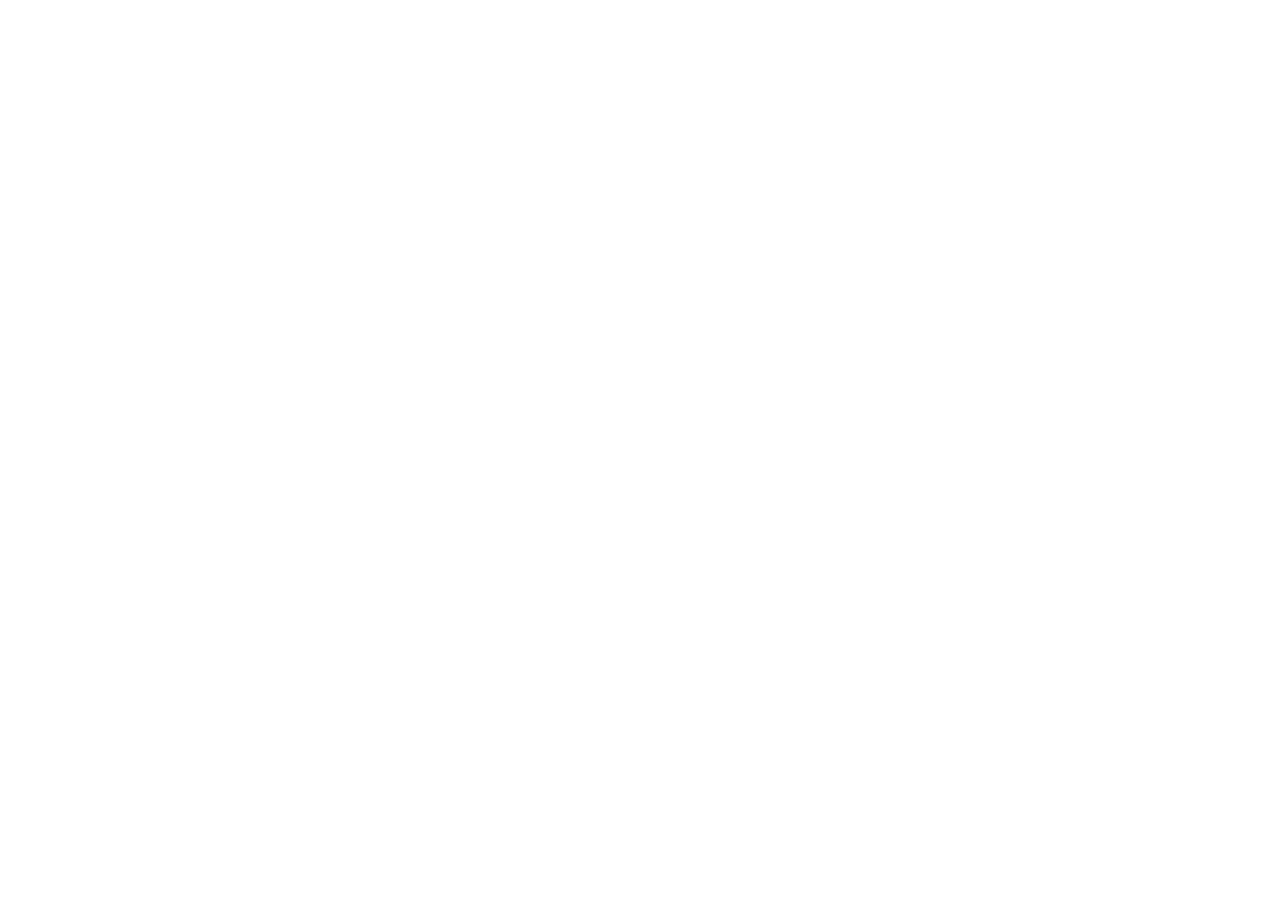
==== index.html @ 0f5ad5d7 "Deploy web frontend to GitHub Pages" ====
<!doctype html>
<html lang="en">
  <head>
    <meta charset="UTF-8" />
    <meta name="viewport" content="width=device-width, initial-scale=1.0" />
    <link rel="icon" href="/quibbi.ca/favicon.svg" type="image/svg+xml" />
    <title>Quibbi</title>
    <script type="module" crossorigin src="/quibbi.ca/assets/index-DYhYBCN4.js"></script>
    <link rel="modulepreload" crossorigin href="/quibbi.ca/assets/jsx-runtime-CrRaTtxG.js">
    <link rel="modulepreload" crossorigin href="/quibbi.ca/assets/preload-helper-BFUSXYlU.js">
    <link rel="modulepreload" crossorigin href="/quibbi.ca/assets/QueryClientProvider-CJLUa89y.js">
    <link rel="modulepreload" crossorigin href="/quibbi.ca/assets/client-CyCQB28P.js">
    <link rel="modulepreload" crossorigin href="/quibbi.ca/assets/jsx-dev-runtime-QuvxFIcr.js">
    <link rel="modulepreload" crossorigin href="/quibbi.ca/assets/button-BFJHhVYO.js">
    <link rel="modulepreload" crossorigin href="/quibbi.ca/assets/credit-card-DYa2RGry.js">
    <link rel="modulepreload" crossorigin href="/quibbi.ca/assets/chevron-right-DD1hygFB.js">
    <link rel="modulepreload" crossorigin href="/quibbi.ca/assets/shim-DuAez40n.js">
    <link rel="modulepreload" crossorigin href="/quibbi.ca/assets/avatar-FND-1HEJ.js">
    <link rel="modulepreload" crossorigin href="/quibbi.ca/assets/input-BLVGdIAh.js">
    <link rel="modulepreload" crossorigin href="/quibbi.ca/assets/separator-D3fgtzWa.js">
    <link rel="modulepreload" crossorigin href="/quibbi.ca/assets/dist-7eEAetYz.js">
    <link rel="modulepreload" crossorigin href="/quibbi.ca/assets/tooltip-BYEfRpkF.js">
    <link rel="modulepreload" crossorigin href="/quibbi.ca/assets/chevron-down-nMxpeGxW.js">
    <link rel="modulepreload" crossorigin href="/quibbi.ca/assets/useMutation-Dd_3sDYk.js">
    <link rel="modulepreload" crossorigin href="/quibbi.ca/assets/useLocation-SAH9DoGH.js">
    <link rel="modulepreload" crossorigin href="/quibbi.ca/assets/layout-TXcxS8sb.js">
    <link rel="modulepreload" crossorigin href="/quibbi.ca/assets/admin-billing-WmnwyHGp.js">
    <link rel="modulepreload" crossorigin href="/quibbi.ca/assets/bookings-fP6hbEEh.js">
    <link rel="modulepreload" crossorigin href="/quibbi.ca/assets/use-live-chat-socket-B9nLeVFD.js">
    <link rel="modulepreload" crossorigin href="/quibbi.ca/assets/chevron-up-CUvm-9wS.js">
    <link rel="modulepreload" crossorigin href="/quibbi.ca/assets/select-CQbKbL5G.js">
    <link rel="modulepreload" crossorigin href="/quibbi.ca/assets/popover-BnsilOJD.js">
    <link rel="modulepreload" crossorigin href="/quibbi.ca/assets/public-chat-assistant-CJVoWPAN.js">
    <link rel="modulepreload" crossorigin href="/quibbi.ca/assets/accordion-B6F3o6Vy.js">
    <link rel="modulepreload" crossorigin href="/quibbi.ca/assets/alert-DzJGR6oR.js">
    <link rel="modulepreload" crossorigin href="/quibbi.ca/assets/badge-C6ybITNS.js">
    <link rel="modulepreload" crossorigin href="/quibbi.ca/assets/card-Dl5U79WI.js">
    <link rel="modulepreload" crossorigin href="/quibbi.ca/assets/label-BKvo4YJQ.js">
    <link rel="modulepreload" crossorigin href="/quibbi.ca/assets/textarea-otPh84aE.js">
    <link rel="modulepreload" crossorigin href="/quibbi.ca/assets/booking-format-izueUlaJ.js">
    <link rel="modulepreload" crossorigin href="/quibbi.ca/assets/arrow-right-CxblqFbE.js">
    <link rel="modulepreload" crossorigin href="/quibbi.ca/assets/chevron-left-B5Ps8fcP.js">
    <link rel="modulepreload" crossorigin href="/quibbi.ca/assets/circle-check-B4MfS1E9.js">
    <link rel="modulepreload" crossorigin href="/quibbi.ca/assets/circle-question-mark-BaFfOxHs.js">
    <link rel="modulepreload" crossorigin href="/quibbi.ca/assets/info-DI3c146z.js">
    <link rel="modulepreload" crossorigin href="/quibbi.ca/assets/loader-circle-K8K6TXZx.js">
    <link rel="modulepreload" crossorigin href="/quibbi.ca/assets/mail-BCLcTqxO.js">
    <link rel="modulepreload" crossorigin href="/quibbi.ca/assets/send-Doz144Fs.js">
    <link rel="modulepreload" crossorigin href="/quibbi.ca/assets/sparkles-DvVUkLvW.js">
    <link rel="modulepreload" crossorigin href="/quibbi.ca/assets/trash-2-CcN1OoTE.js">
    <link rel="modulepreload" crossorigin href="/quibbi.ca/assets/zap-DGBugR8Y.js">
    <link rel="modulepreload" crossorigin href="/quibbi.ca/assets/dist-BBAWetW-.js">
    <link rel="stylesheet" crossorigin href="/quibbi.ca/assets/index-C-YFHYGD.css">
  </head>
  <body>
    <div id="root"></div>
    <script src="https://cdn.quibbi.ai/widget.js" data-site-key="pk_live_7KfHEb0J3w6JtB0lAN8RbLca" defer></script>
  </body>
</html>
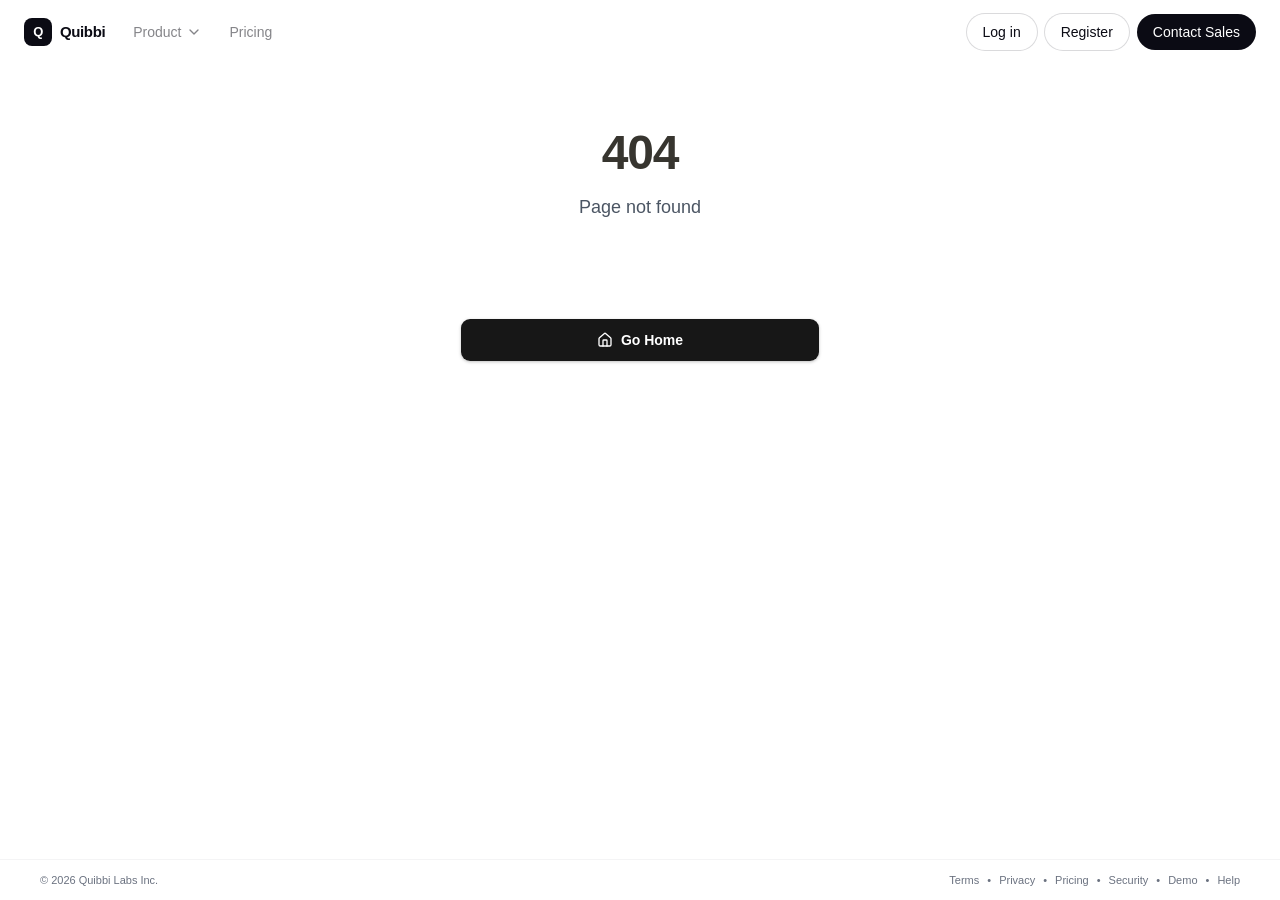
==== commit 86362b4a: "Switch to custom domain (root base)" ====
--- a/index.html
+++ b/index.html
@@ -3,57 +3,53 @@
   <head>
     <meta charset="UTF-8" />
     <meta name="viewport" content="width=device-width, initial-scale=1.0" />
-    <link rel="icon" href="/quibbi.ca/favicon.svg" type="image/svg+xml" />
+    <link rel="icon" href="/favicon.svg" type="image/svg+xml" />
     <title>Quibbi</title>
-    <script type="module" crossorigin src="/quibbi.ca/assets/index-DYhYBCN4.js"></script>
-    <link rel="modulepreload" crossorigin href="/quibbi.ca/assets/jsx-runtime-CrRaTtxG.js">
-    <link rel="modulepreload" crossorigin href="/quibbi.ca/assets/preload-helper-BFUSXYlU.js">
-    <link rel="modulepreload" crossorigin href="/quibbi.ca/assets/QueryClientProvider-CJLUa89y.js">
-    <link rel="modulepreload" crossorigin href="/quibbi.ca/assets/client-CyCQB28P.js">
-    <link rel="modulepreload" crossorigin href="/quibbi.ca/assets/jsx-dev-runtime-QuvxFIcr.js">
-    <link rel="modulepreload" crossorigin href="/quibbi.ca/assets/button-BFJHhVYO.js">
-    <link rel="modulepreload" crossorigin href="/quibbi.ca/assets/credit-card-DYa2RGry.js">
-    <link rel="modulepreload" crossorigin href="/quibbi.ca/assets/chevron-right-DD1hygFB.js">
-    <link rel="modulepreload" crossorigin href="/quibbi.ca/assets/shim-DuAez40n.js">
-    <link rel="modulepreload" crossorigin href="/quibbi.ca/assets/avatar-FND-1HEJ.js">
-    <link rel="modulepreload" crossorigin href="/quibbi.ca/assets/input-BLVGdIAh.js">
-    <link rel="modulepreload" crossorigin href="/quibbi.ca/assets/separator-D3fgtzWa.js">
-    <link rel="modulepreload" crossorigin href="/quibbi.ca/assets/dist-7eEAetYz.js">
-    <link rel="modulepreload" crossorigin href="/quibbi.ca/assets/tooltip-BYEfRpkF.js">
-    <link rel="modulepreload" crossorigin href="/quibbi.ca/assets/chevron-down-nMxpeGxW.js">
-    <link rel="modulepreload" crossorigin href="/quibbi.ca/assets/useMutation-Dd_3sDYk.js">
-    <link rel="modulepreload" crossorigin href="/quibbi.ca/assets/useLocation-SAH9DoGH.js">
-    <link rel="modulepreload" crossorigin href="/quibbi.ca/assets/layout-TXcxS8sb.js">
-    <link rel="modulepreload" crossorigin href="/quibbi.ca/assets/admin-billing-WmnwyHGp.js">
-    <link rel="modulepreload" crossorigin href="/quibbi.ca/assets/bookings-fP6hbEEh.js">
-    <link rel="modulepreload" crossorigin href="/quibbi.ca/assets/use-live-chat-socket-B9nLeVFD.js">
-    <link rel="modulepreload" crossorigin href="/quibbi.ca/assets/chevron-up-CUvm-9wS.js">
-    <link rel="modulepreload" crossorigin href="/quibbi.ca/assets/select-CQbKbL5G.js">
-    <link rel="modulepreload" crossorigin href="/quibbi.ca/assets/popover-BnsilOJD.js">
-    <link rel="modulepreload" crossorigin href="/quibbi.ca/assets/public-chat-assistant-CJVoWPAN.js">
-    <link rel="modulepreload" crossorigin href="/quibbi.ca/assets/accordion-B6F3o6Vy.js">
-    <link rel="modulepreload" crossorigin href="/quibbi.ca/assets/alert-DzJGR6oR.js">
-    <link rel="modulepreload" crossorigin href="/quibbi.ca/assets/badge-C6ybITNS.js">
-    <link rel="modulepreload" crossorigin href="/quibbi.ca/assets/card-Dl5U79WI.js">
-    <link rel="modulepreload" crossorigin href="/quibbi.ca/assets/label-BKvo4YJQ.js">
-    <link rel="modulepreload" crossorigin href="/quibbi.ca/assets/textarea-otPh84aE.js">
-    <link rel="modulepreload" crossorigin href="/quibbi.ca/assets/booking-format-izueUlaJ.js">
-    <link rel="modulepreload" crossorigin href="/quibbi.ca/assets/arrow-right-CxblqFbE.js">
-    <link rel="modulepreload" crossorigin href="/quibbi.ca/assets/chevron-left-B5Ps8fcP.js">
-    <link rel="modulepreload" crossorigin href="/quibbi.ca/assets/circle-check-B4MfS1E9.js">
-    <link rel="modulepreload" crossorigin href="/quibbi.ca/assets/circle-question-mark-BaFfOxHs.js">
-    <link rel="modulepreload" crossorigin href="/quibbi.ca/assets/info-DI3c146z.js">
-    <link rel="modulepreload" crossorigin href="/quibbi.ca/assets/loader-circle-K8K6TXZx.js">
-    <link rel="modulepreload" crossorigin href="/quibbi.ca/assets/mail-BCLcTqxO.js">
-    <link rel="modulepreload" crossorigin href="/quibbi.ca/assets/send-Doz144Fs.js">
-    <link rel="modulepreload" crossorigin href="/quibbi.ca/assets/sparkles-DvVUkLvW.js">
-    <link rel="modulepreload" crossorigin href="/quibbi.ca/assets/trash-2-CcN1OoTE.js">
-    <link rel="modulepreload" crossorigin href="/quibbi.ca/assets/zap-DGBugR8Y.js">
-    <link rel="modulepreload" crossorigin href="/quibbi.ca/assets/dist-BBAWetW-.js">
-    <link rel="stylesheet" crossorigin href="/quibbi.ca/assets/index-C-YFHYGD.css">
+    <script type="module" crossorigin src="/assets/index-CX3_wL4l.js"></script>
+    <link rel="modulepreload" crossorigin href="/assets/jsx-runtime-D57Vegw5.js">
+    <link rel="modulepreload" crossorigin href="/assets/client-CLxlRXKQ.js">
+    <link rel="modulepreload" crossorigin href="/assets/button-DnxzJg90.js">
+    <link rel="modulepreload" crossorigin href="/assets/credit-card-D74qW4ou.js">
+    <link rel="modulepreload" crossorigin href="/assets/chevron-right-DQcpp6Wh.js">
+    <link rel="modulepreload" crossorigin href="/assets/shim-CnHJHMRq.js">
+    <link rel="modulepreload" crossorigin href="/assets/avatar-_Hh0tbwo.js">
+    <link rel="modulepreload" crossorigin href="/assets/input-BJelgB6I.js">
+    <link rel="modulepreload" crossorigin href="/assets/separator-Dy_PQ9jv.js">
+    <link rel="modulepreload" crossorigin href="/assets/dist-BIU_-e3S.js">
+    <link rel="modulepreload" crossorigin href="/assets/tooltip-DLzGfxgM.js">
+    <link rel="modulepreload" crossorigin href="/assets/chevron-down-C8SeZEy0.js">
+    <link rel="modulepreload" crossorigin href="/assets/useMutation-B57weCez.js">
+    <link rel="modulepreload" crossorigin href="/assets/useLocation-KvAzBMI1.js">
+    <link rel="modulepreload" crossorigin href="/assets/layout-_cBKsCe9.js">
+    <link rel="modulepreload" crossorigin href="/assets/chevron-up-hK3_0qOY.js">
+    <link rel="modulepreload" crossorigin href="/assets/preload-helper-CK1fSLXZ.js">
+    <link rel="modulepreload" crossorigin href="/assets/admin-billing-rQDyDjiY.js">
+    <link rel="modulepreload" crossorigin href="/assets/bookings-M1X_2oXo.js">
+    <link rel="modulepreload" crossorigin href="/assets/use-live-chat-socket-CJDoEqmP.js">
+    <link rel="modulepreload" crossorigin href="/assets/select-DPUSgljf.js">
+    <link rel="modulepreload" crossorigin href="/assets/popover-CbdB8Ooo.js">
+    <link rel="modulepreload" crossorigin href="/assets/public-chat-assistant-DEd_QRGE.js">
+    <link rel="modulepreload" crossorigin href="/assets/alert-cp4lK2xE.js">
+    <link rel="modulepreload" crossorigin href="/assets/badge-BhgLYRQ3.js">
+    <link rel="modulepreload" crossorigin href="/assets/card-lFdYjLDh.js">
+    <link rel="modulepreload" crossorigin href="/assets/label-BJNA5cnC.js">
+    <link rel="modulepreload" crossorigin href="/assets/textarea-Ct-2uvSa.js">
+    <link rel="modulepreload" crossorigin href="/assets/booking-format-DKjay2sf.js">
+    <link rel="modulepreload" crossorigin href="/assets/arrow-right-CyqUnpld.js">
+    <link rel="modulepreload" crossorigin href="/assets/chevron-left-DdDL97I-.js">
+    <link rel="modulepreload" crossorigin href="/assets/circle-check-BSOSTmK_.js">
+    <link rel="modulepreload" crossorigin href="/assets/circle-question-mark-DoHzanpo.js">
+    <link rel="modulepreload" crossorigin href="/assets/info-CkgeczDi.js">
+    <link rel="modulepreload" crossorigin href="/assets/loader-circle-BIXvPoVC.js">
+    <link rel="modulepreload" crossorigin href="/assets/mail-E7QoFotS.js">
+    <link rel="modulepreload" crossorigin href="/assets/send-MgEs2bxV.js">
+    <link rel="modulepreload" crossorigin href="/assets/sparkles-CnlvEz2H.js">
+    <link rel="modulepreload" crossorigin href="/assets/trash-2-DKBP7svb.js">
+    <link rel="modulepreload" crossorigin href="/assets/zap-Ceta7k8c.js">
+    <link rel="modulepreload" crossorigin href="/assets/dist-B7a_Utj0.js">
+    <link rel="stylesheet" crossorigin href="/assets/index-C-YFHYGD.css">
   </head>
   <body>
     <div id="root"></div>
-    <script src="https://cdn.quibbi.ai/widget.js" data-site-key="pk_live_7KfHEb0J3w6JtB0lAN8RbLca" defer></script>
   </body>
 </html>
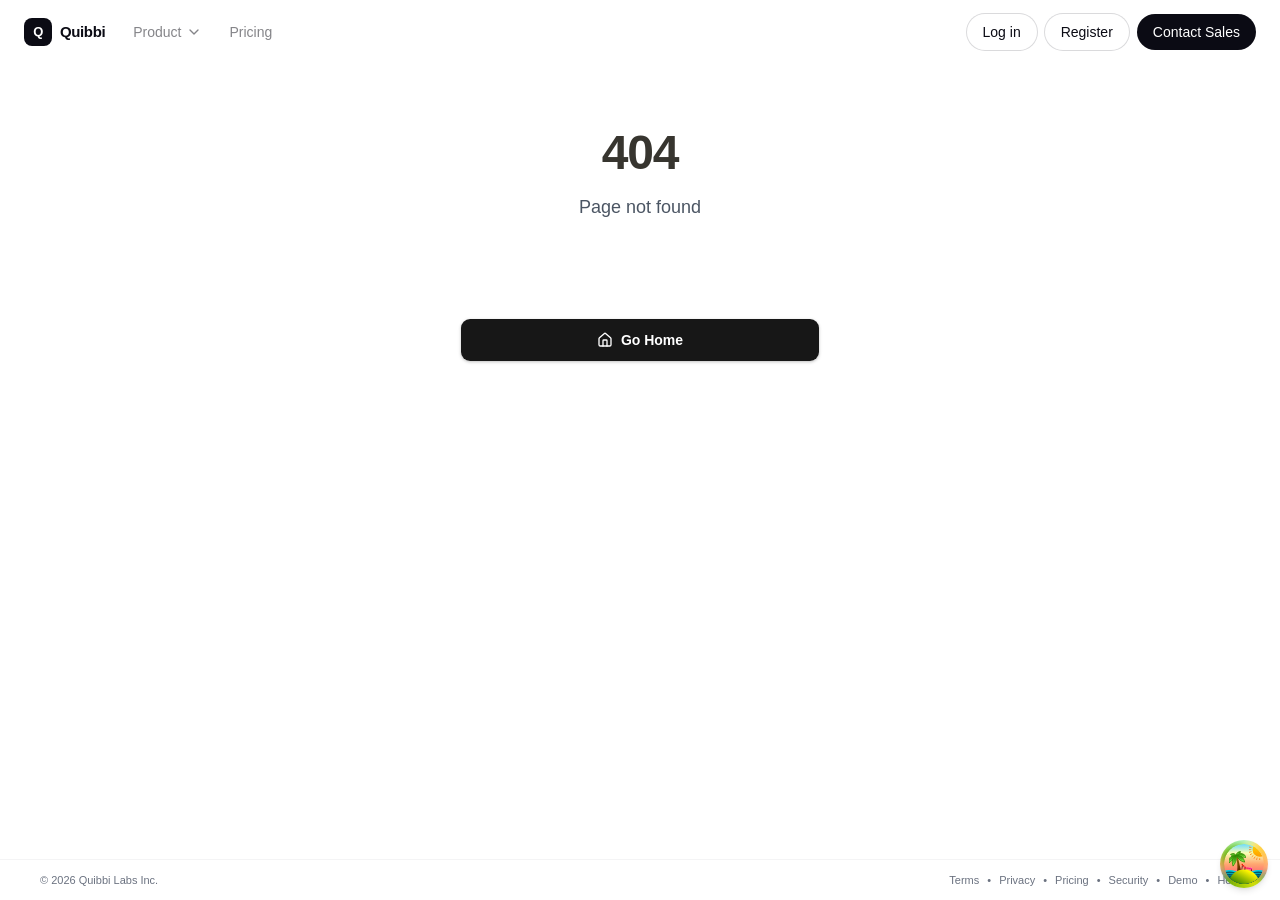
==== commit ec9b0992: "Switch to custom domain (root base)" ====
--- a/index.html
+++ b/index.html
@@ -5,51 +5,55 @@
     <meta name="viewport" content="width=device-width, initial-scale=1.0" />
     <link rel="icon" href="/favicon.svg" type="image/svg+xml" />
     <title>Quibbi</title>
-    <script type="module" crossorigin src="/assets/index-CX3_wL4l.js"></script>
-    <link rel="modulepreload" crossorigin href="/assets/jsx-runtime-D57Vegw5.js">
-    <link rel="modulepreload" crossorigin href="/assets/client-CLxlRXKQ.js">
-    <link rel="modulepreload" crossorigin href="/assets/button-DnxzJg90.js">
-    <link rel="modulepreload" crossorigin href="/assets/credit-card-D74qW4ou.js">
-    <link rel="modulepreload" crossorigin href="/assets/chevron-right-DQcpp6Wh.js">
-    <link rel="modulepreload" crossorigin href="/assets/shim-CnHJHMRq.js">
-    <link rel="modulepreload" crossorigin href="/assets/avatar-_Hh0tbwo.js">
-    <link rel="modulepreload" crossorigin href="/assets/input-BJelgB6I.js">
-    <link rel="modulepreload" crossorigin href="/assets/separator-Dy_PQ9jv.js">
-    <link rel="modulepreload" crossorigin href="/assets/dist-BIU_-e3S.js">
-    <link rel="modulepreload" crossorigin href="/assets/tooltip-DLzGfxgM.js">
-    <link rel="modulepreload" crossorigin href="/assets/chevron-down-C8SeZEy0.js">
-    <link rel="modulepreload" crossorigin href="/assets/useMutation-B57weCez.js">
-    <link rel="modulepreload" crossorigin href="/assets/useLocation-KvAzBMI1.js">
-    <link rel="modulepreload" crossorigin href="/assets/layout-_cBKsCe9.js">
-    <link rel="modulepreload" crossorigin href="/assets/chevron-up-hK3_0qOY.js">
-    <link rel="modulepreload" crossorigin href="/assets/preload-helper-CK1fSLXZ.js">
-    <link rel="modulepreload" crossorigin href="/assets/admin-billing-rQDyDjiY.js">
-    <link rel="modulepreload" crossorigin href="/assets/bookings-M1X_2oXo.js">
-    <link rel="modulepreload" crossorigin href="/assets/use-live-chat-socket-CJDoEqmP.js">
-    <link rel="modulepreload" crossorigin href="/assets/select-DPUSgljf.js">
-    <link rel="modulepreload" crossorigin href="/assets/popover-CbdB8Ooo.js">
-    <link rel="modulepreload" crossorigin href="/assets/public-chat-assistant-DEd_QRGE.js">
-    <link rel="modulepreload" crossorigin href="/assets/alert-cp4lK2xE.js">
-    <link rel="modulepreload" crossorigin href="/assets/badge-BhgLYRQ3.js">
-    <link rel="modulepreload" crossorigin href="/assets/card-lFdYjLDh.js">
-    <link rel="modulepreload" crossorigin href="/assets/label-BJNA5cnC.js">
-    <link rel="modulepreload" crossorigin href="/assets/textarea-Ct-2uvSa.js">
-    <link rel="modulepreload" crossorigin href="/assets/booking-format-DKjay2sf.js">
-    <link rel="modulepreload" crossorigin href="/assets/arrow-right-CyqUnpld.js">
-    <link rel="modulepreload" crossorigin href="/assets/chevron-left-DdDL97I-.js">
-    <link rel="modulepreload" crossorigin href="/assets/circle-check-BSOSTmK_.js">
-    <link rel="modulepreload" crossorigin href="/assets/circle-question-mark-DoHzanpo.js">
-    <link rel="modulepreload" crossorigin href="/assets/info-CkgeczDi.js">
-    <link rel="modulepreload" crossorigin href="/assets/loader-circle-BIXvPoVC.js">
-    <link rel="modulepreload" crossorigin href="/assets/mail-E7QoFotS.js">
-    <link rel="modulepreload" crossorigin href="/assets/send-MgEs2bxV.js">
-    <link rel="modulepreload" crossorigin href="/assets/sparkles-CnlvEz2H.js">
-    <link rel="modulepreload" crossorigin href="/assets/trash-2-DKBP7svb.js">
-    <link rel="modulepreload" crossorigin href="/assets/zap-Ceta7k8c.js">
-    <link rel="modulepreload" crossorigin href="/assets/dist-B7a_Utj0.js">
+    <script type="module" crossorigin src="/assets/index-CSRYBrkk.js"></script>
+    <link rel="modulepreload" crossorigin href="/assets/jsx-runtime-CrRaTtxG.js">
+    <link rel="modulepreload" crossorigin href="/assets/preload-helper-BmnT_YlX.js">
+    <link rel="modulepreload" crossorigin href="/assets/QueryClientProvider-CJLUa89y.js">
+    <link rel="modulepreload" crossorigin href="/assets/client-CyCQB28P.js">
+    <link rel="modulepreload" crossorigin href="/assets/jsx-dev-runtime-QuvxFIcr.js">
+    <link rel="modulepreload" crossorigin href="/assets/button-BFJHhVYO.js">
+    <link rel="modulepreload" crossorigin href="/assets/credit-card-DYa2RGry.js">
+    <link rel="modulepreload" crossorigin href="/assets/chevron-right-DD1hygFB.js">
+    <link rel="modulepreload" crossorigin href="/assets/shim-DuAez40n.js">
+    <link rel="modulepreload" crossorigin href="/assets/avatar-FND-1HEJ.js">
+    <link rel="modulepreload" crossorigin href="/assets/input-BLVGdIAh.js">
+    <link rel="modulepreload" crossorigin href="/assets/separator-D3fgtzWa.js">
+    <link rel="modulepreload" crossorigin href="/assets/dist-7eEAetYz.js">
+    <link rel="modulepreload" crossorigin href="/assets/tooltip-BYEfRpkF.js">
+    <link rel="modulepreload" crossorigin href="/assets/chevron-down-nMxpeGxW.js">
+    <link rel="modulepreload" crossorigin href="/assets/useMutation-Dd_3sDYk.js">
+    <link rel="modulepreload" crossorigin href="/assets/useLocation-SAH9DoGH.js">
+    <link rel="modulepreload" crossorigin href="/assets/layout-TXcxS8sb.js">
+    <link rel="modulepreload" crossorigin href="/assets/admin-billing-WmnwyHGp.js">
+    <link rel="modulepreload" crossorigin href="/assets/bookings-fP6hbEEh.js">
+    <link rel="modulepreload" crossorigin href="/assets/use-live-chat-socket-B9nLeVFD.js">
+    <link rel="modulepreload" crossorigin href="/assets/chevron-up-CUvm-9wS.js">
+    <link rel="modulepreload" crossorigin href="/assets/select-CQbKbL5G.js">
+    <link rel="modulepreload" crossorigin href="/assets/popover-BnsilOJD.js">
+    <link rel="modulepreload" crossorigin href="/assets/public-chat-assistant-CJVoWPAN.js">
+    <link rel="modulepreload" crossorigin href="/assets/accordion-B6F3o6Vy.js">
+    <link rel="modulepreload" crossorigin href="/assets/alert-DzJGR6oR.js">
+    <link rel="modulepreload" crossorigin href="/assets/badge-C6ybITNS.js">
+    <link rel="modulepreload" crossorigin href="/assets/card-Dl5U79WI.js">
+    <link rel="modulepreload" crossorigin href="/assets/label-BKvo4YJQ.js">
+    <link rel="modulepreload" crossorigin href="/assets/textarea-otPh84aE.js">
+    <link rel="modulepreload" crossorigin href="/assets/booking-format-izueUlaJ.js">
+    <link rel="modulepreload" crossorigin href="/assets/arrow-right-CxblqFbE.js">
+    <link rel="modulepreload" crossorigin href="/assets/chevron-left-B5Ps8fcP.js">
+    <link rel="modulepreload" crossorigin href="/assets/circle-check-B4MfS1E9.js">
+    <link rel="modulepreload" crossorigin href="/assets/circle-question-mark-BaFfOxHs.js">
+    <link rel="modulepreload" crossorigin href="/assets/info-DI3c146z.js">
+    <link rel="modulepreload" crossorigin href="/assets/loader-circle-K8K6TXZx.js">
+    <link rel="modulepreload" crossorigin href="/assets/mail-BCLcTqxO.js">
+    <link rel="modulepreload" crossorigin href="/assets/send-Doz144Fs.js">
+    <link rel="modulepreload" crossorigin href="/assets/sparkles-DvVUkLvW.js">
+    <link rel="modulepreload" crossorigin href="/assets/trash-2-CcN1OoTE.js">
+    <link rel="modulepreload" crossorigin href="/assets/zap-DGBugR8Y.js">
+    <link rel="modulepreload" crossorigin href="/assets/dist-BBAWetW-.js">
     <link rel="stylesheet" crossorigin href="/assets/index-C-YFHYGD.css">
   </head>
   <body>
     <div id="root"></div>
+    <script src="https://cdn.quibbi.ai/widget.js" data-site-key="pk_live_7KfHEb0J3w6JtB0lAN8RbLca" defer></script>
   </body>
 </html>
